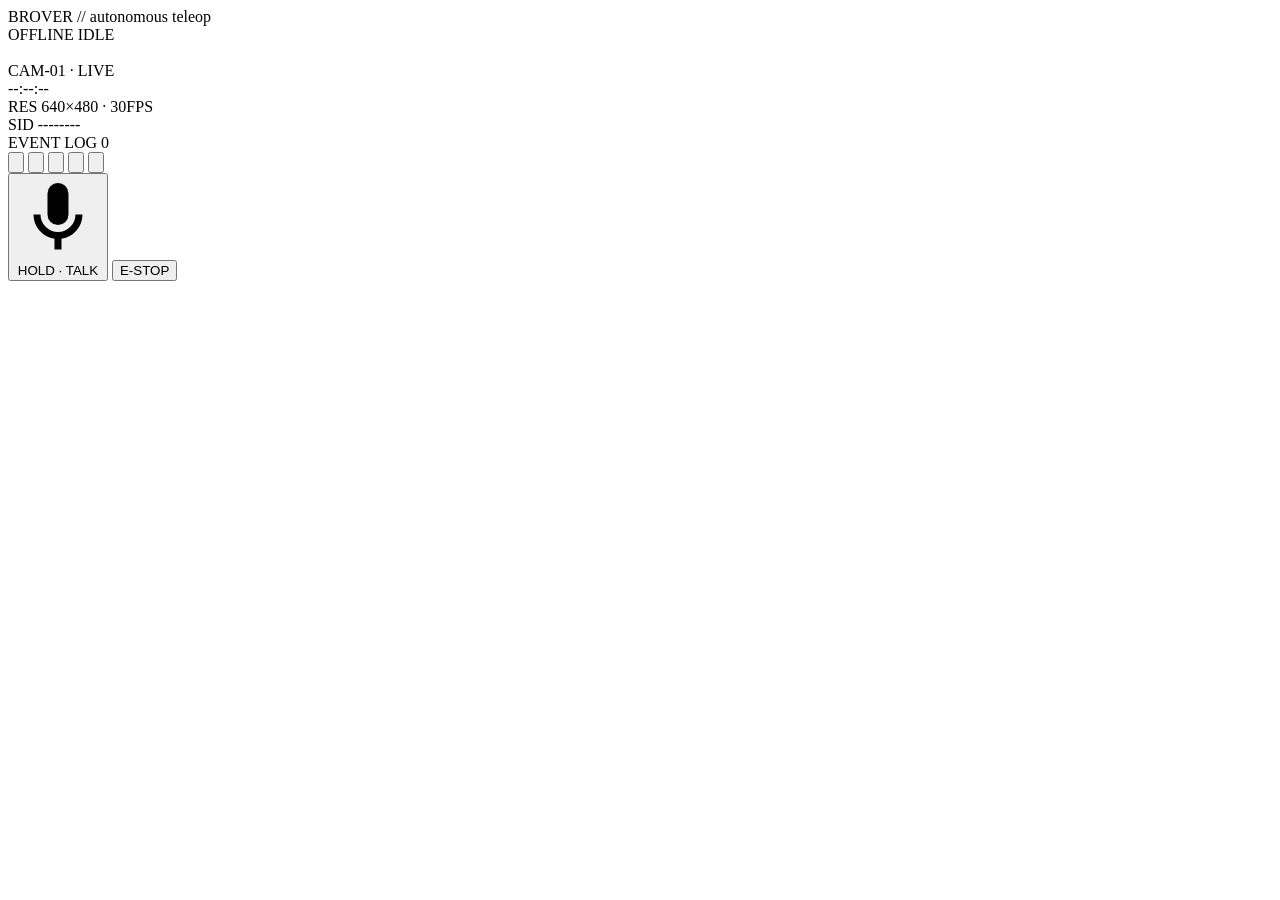
==== frontend/index.html @ aac2d934 "added ui for controls and interaction" ====
<!doctype html>
<html lang="en">
<head>
  <meta charset="utf-8">
  <meta name="viewport" content="width=device-width, initial-scale=1.0, maximum-scale=1.0, user-scalable=no, viewport-fit=cover">
  <meta name="theme-color" content="#0a0a0b">
  <meta name="apple-mobile-web-app-capable" content="yes">
  <meta name="apple-mobile-web-app-status-bar-style" content="black-translucent">
  <title>BROVER // OPS</title>
  <link rel="stylesheet" href="/style.css">
</head>
<body>
  <div class="app">

    <header class="hud">
      <div class="hud__brand">
        <span class="hud__logo">BROVER</span>
        <span class="hud__sep">//</span>
        <span class="hud__sub">autonomous teleop</span>
      </div>
      <div class="hud__status">
        <span class="conn">
          <span class="conn__dot" id="connDot"></span>
          <span class="conn__text" id="connText">OFFLINE</span>
        </span>
        <span class="hud__divider"></span>
        <span class="mode" id="modeBadge" data-mode="idle">IDLE</span>
      </div>
    </header>

    <main class="viewport">
      <section class="feed">
        <img id="video" src="/stream.mjpg" alt="" draggable="false">
        <div class="feed__overlay">
          <div class="overlay tl">
            <span class="rec-dot"></span>
            <span>CAM-01 &middot; LIVE</span>
          </div>
          <div class="overlay tr" id="clock">--:--:--</div>
          <div class="overlay bl">RES 640&times;480 &middot; 30FPS</div>
          <div class="overlay br" id="sessionId">SID --------</div>
          <div class="crosshair" aria-hidden="true">
            <span class="crosshair__h"></span>
            <span class="crosshair__v"></span>
          </div>
        </div>
      </section>

      <aside class="log">
        <div class="log__head">
          <span>EVENT LOG</span>
          <span class="log__count" id="logCount">0</span>
        </div>
        <div class="log__body" id="logBody"></div>
      </aside>
    </main>

    <footer class="controls">
      <div class="dpad" aria-label="Manual drive">
        <button class="pad pad--up"    data-cmd="forward"  aria-label="Forward"><svg viewBox="0 0 24 24"><path d="M12 5l-9 9h6v5h6v-5h6z"/></svg></button>
        <button class="pad pad--left"  data-cmd="left"     aria-label="Left"><svg viewBox="0 0 24 24"><path d="M5 12l9-9v6h5v6h-5v6z"/></svg></button>
        <button class="pad pad--stop"  id="padStop"        aria-label="Stop"><svg viewBox="0 0 24 24"><rect x="7" y="7" width="10" height="10" rx="1"/></svg></button>
        <button class="pad pad--right" data-cmd="right"    aria-label="Right"><svg viewBox="0 0 24 24"><path d="M19 12l-9-9v6H5v6h5v6z"/></svg></button>
        <button class="pad pad--down"  data-cmd="backward" aria-label="Backward"><svg viewBox="0 0 24 24"><path d="M12 19l9-9h-6V5H9v5H3z"/></svg></button>
      </div>

      <button class="mic" id="micBtn" aria-label="Hold to talk">
        <span class="mic__ring"></span>
        <span class="mic__ring mic__ring--2"></span>
        <span class="mic__core">
          <svg viewBox="0 0 24 24"><path d="M12 14a3 3 0 0 0 3-3V5a3 3 0 1 0-6 0v6a3 3 0 0 0 3 3zm5-3a5 5 0 0 1-10 0H5a7 7 0 0 0 6 6.93V21h2v-3.07A7 7 0 0 0 19 11h-2z"/></svg>
        </span>
        <span class="mic__label">HOLD &middot; TALK</span>
      </button>

      <button class="estop" id="estopBtn" aria-label="Emergency stop">
        <span class="estop__ring"></span>
        <span class="estop__text">E&#8209;STOP</span>
      </button>
    </footer>

  </div>
  <script src="/app.js"></script>
</body>
</html>
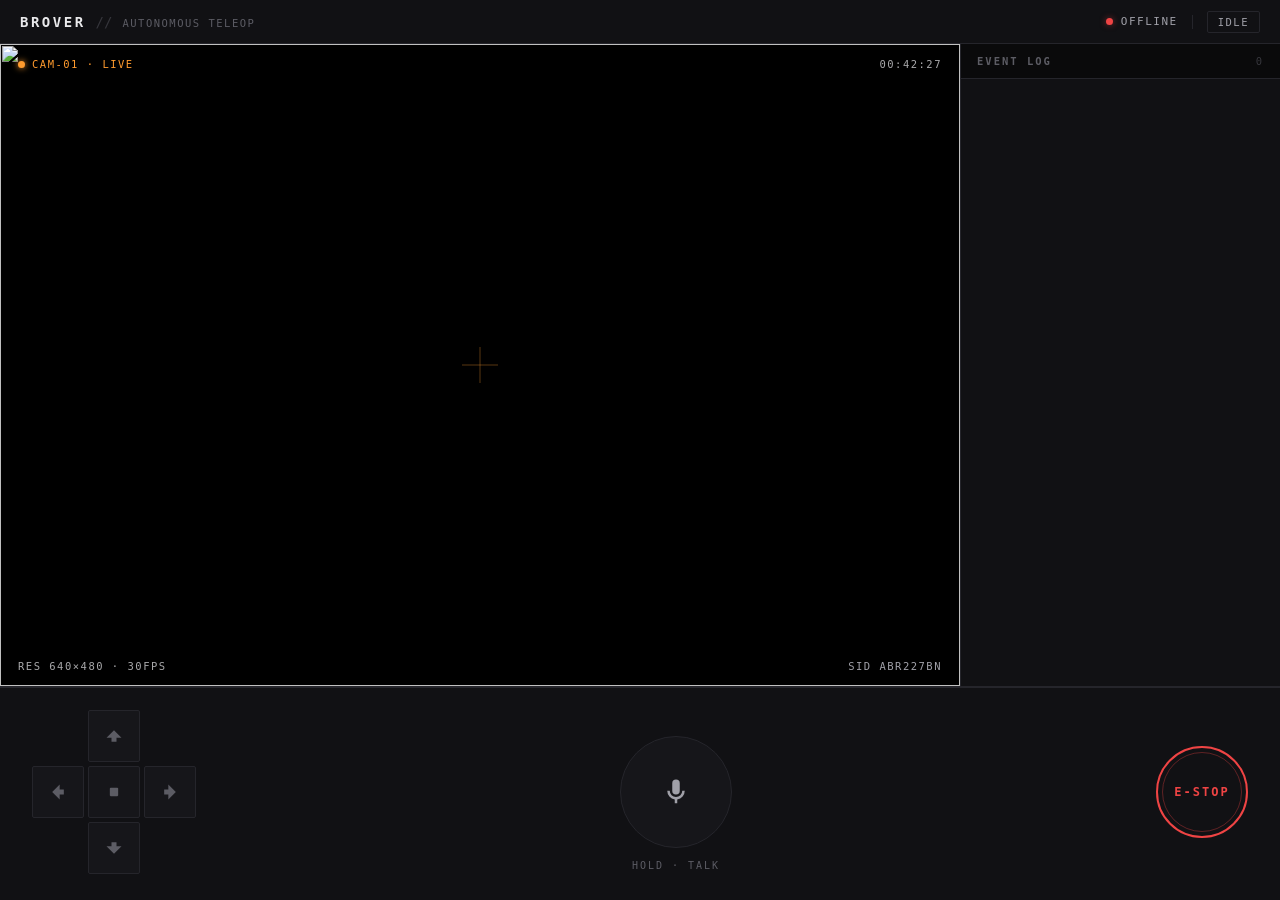
==== commit 621929a3: "updated the html" ====
--- a/frontend/index.html
+++ b/frontend/index.html
@@ -7,7 +7,7 @@
   <meta name="apple-mobile-web-app-capable" content="yes">
   <meta name="apple-mobile-web-app-status-bar-style" content="black-translucent">
   <title>BROVER // OPS</title>
-  <link rel="stylesheet" href="/style.css">
+  <link rel="stylesheet" href="style.css">
 </head>
 <body>
   <div class="app">
@@ -30,7 +30,7 @@
 
     <main class="viewport">
       <section class="feed">
-        <img id="video" src="/stream.mjpg" alt="" draggable="false">
+        <img id="video" src="stream.mjpg" alt="" draggable="false">
         <div class="feed__overlay">
           <div class="overlay tl">
             <span class="rec-dot"></span>
@@ -80,6 +80,6 @@
     </footer>
 
   </div>
-  <script src="/app.js"></script>
+  <script src="app.js"></script>
 </body>
 </html>
--- a/frontend/style.css
+++ b/frontend/style.css
@@ -0,0 +1,443 @@
+:root {
+  --bg-0: #0a0a0b;
+  --bg-1: #111114;
+  --bg-2: #16161a;
+  --bg-3: #1d1d22;
+  --border: #25252b;
+  --border-bright: #34343c;
+  --text-0: #e9e9eb;
+  --text-1: #a0a0a8;
+  --text-2: #5c5c64;
+  --text-3: #36363c;
+
+  --accent: #ff9b2e;
+  --accent-soft: rgba(255, 155, 46, 0.12);
+  --accent-line: rgba(255, 155, 46, 0.28);
+
+  --manual: #f5c542;
+  --manual-soft: rgba(245, 197, 66, 0.1);
+  --manual-line: rgba(245, 197, 66, 0.3);
+
+  --success: #7dd3a0;
+  --success-soft: rgba(125, 211, 160, 0.12);
+
+  --danger: #ef4444;
+  --danger-soft: rgba(239, 68, 68, 0.12);
+  --danger-line: rgba(239, 68, 68, 0.35);
+
+  --mono: "JetBrains Mono", "SF Mono", ui-monospace, "Menlo", "Consolas", monospace;
+  --sans: -apple-system, BlinkMacSystemFont, "Inter", "SF Pro Text", "Segoe UI", system-ui, sans-serif;
+}
+
+* { box-sizing: border-box; margin: 0; padding: 0; }
+
+html, body {
+  height: 100%;
+  overflow: hidden;
+  background: var(--bg-0);
+  color: var(--text-0);
+  font-family: var(--sans);
+  font-size: 14px;
+  -webkit-font-smoothing: antialiased;
+  text-rendering: optimizeLegibility;
+  user-select: none;
+  -webkit-user-select: none;
+  touch-action: manipulation;
+  overscroll-behavior: none;
+}
+
+button { font: inherit; color: inherit; background: none; border: 0; cursor: pointer; }
+button:focus { outline: none; }
+img { display: block; }
+
+.app {
+  display: grid;
+  grid-template-rows: auto 1fr auto;
+  height: 100vh;
+  height: 100dvh;
+  padding-top: env(safe-area-inset-top);
+  padding-bottom: env(safe-area-inset-bottom);
+  padding-left: env(safe-area-inset-left);
+  padding-right: env(safe-area-inset-right);
+}
+
+/* =============================================================
+   HUD (top bar)
+   ============================================================= */
+.hud {
+  display: flex;
+  justify-content: space-between;
+  align-items: center;
+  padding: 10px 20px;
+  border-bottom: 1px solid var(--border);
+  background: var(--bg-1);
+  min-height: 44px;
+}
+.hud__brand {
+  display: flex;
+  align-items: baseline;
+  gap: 10px;
+  font-family: var(--mono);
+}
+.hud__logo {
+  font-weight: 700;
+  font-size: 14px;
+  letter-spacing: 2.5px;
+  color: var(--text-0);
+}
+.hud__sep { color: var(--text-3); font-weight: 400; }
+.hud__sub {
+  font-size: 10.5px;
+  letter-spacing: 1.5px;
+  color: var(--text-2);
+  text-transform: uppercase;
+}
+.hud__status {
+  display: flex;
+  align-items: center;
+  gap: 14px;
+  font-family: var(--mono);
+  font-size: 11px;
+  letter-spacing: 1.5px;
+}
+.conn { display: inline-flex; align-items: center; gap: 8px; }
+.conn__dot {
+  width: 7px; height: 7px;
+  border-radius: 50%;
+  background: var(--danger);
+  box-shadow: 0 0 6px rgba(239, 68, 68, 0.5);
+  transition: background 0.2s, box-shadow 0.2s;
+}
+.conn__dot[data-on] {
+  background: var(--success);
+  box-shadow: 0 0 6px rgba(125, 211, 160, 0.7);
+}
+.conn__text { color: var(--text-1); }
+.hud__divider {
+  width: 1px; height: 14px;
+  background: var(--border);
+}
+.mode {
+  padding: 4px 10px;
+  border: 1px solid var(--border);
+  border-radius: 2px;
+  font-family: var(--mono);
+  font-size: 10.5px;
+  letter-spacing: 1.5px;
+  color: var(--text-1);
+  background: transparent;
+  transition: all 0.2s;
+}
+.mode[data-mode="manual"] {
+  color: var(--manual);
+  border-color: var(--manual-line);
+  background: var(--manual-soft);
+}
+.mode[data-mode="ai"] {
+  color: var(--accent);
+  border-color: var(--accent-line);
+  background: var(--accent-soft);
+  animation: modePulse 1.6s ease-in-out infinite;
+}
+@keyframes modePulse {
+  0%, 100% { box-shadow: inset 0 0 0 1px transparent; }
+  50%      { box-shadow: inset 0 0 16px rgba(255, 155, 46, 0.2); }
+}
+
+/* =============================================================
+   VIEWPORT (video + log)
+   ============================================================= */
+.viewport {
+  display: grid;
+  grid-template-columns: 1fr 320px;
+  min-height: 0;
+}
+
+.feed {
+  position: relative;
+  background: #000;
+  overflow: hidden;
+  border-bottom: 1px solid var(--border);
+}
+.feed img {
+  width: 100%;
+  height: 100%;
+  object-fit: cover;
+  pointer-events: none;
+}
+.feed__overlay {
+  position: absolute;
+  inset: 0;
+  pointer-events: none;
+  font-family: var(--mono);
+  font-size: 10.5px;
+  letter-spacing: 1.5px;
+  color: rgba(233, 233, 235, 0.72);
+  text-shadow: 0 1px 2px rgba(0, 0, 0, 0.85);
+}
+.overlay { position: absolute; padding: 14px 18px; }
+.overlay.tl { top: 0; left: 0; color: var(--accent); display: inline-flex; align-items: center; gap: 7px; }
+.overlay.tr { top: 0; right: 0; }
+.overlay.bl { bottom: 0; left: 0; }
+.overlay.br { bottom: 0; right: 0; color: var(--text-1); }
+
+.rec-dot {
+  width: 7px; height: 7px;
+  border-radius: 50%;
+  background: var(--accent);
+  box-shadow: 0 0 6px var(--accent);
+  animation: rec 1.4s ease-in-out infinite;
+}
+@keyframes rec {
+  0%, 100% { opacity: 1; }
+  50%      { opacity: 0.35; }
+}
+
+.crosshair {
+  position: absolute;
+  left: 50%; top: 50%;
+  transform: translate(-50%, -50%);
+  width: 36px; height: 36px;
+}
+.crosshair__h, .crosshair__v {
+  position: absolute;
+  background: rgba(255, 155, 46, 0.35);
+}
+.crosshair__h { left: 0; right: 0; top: 50%; height: 1px; transform: translateY(-0.5px); }
+.crosshair__v { top: 0; bottom: 0; left: 50%; width: 1px; transform: translateX(-0.5px); }
+
+/* =============================================================
+   EVENT LOG
+   ============================================================= */
+.log {
+  display: flex;
+  flex-direction: column;
+  background: var(--bg-1);
+  border-left: 1px solid var(--border);
+  border-bottom: 1px solid var(--border);
+  min-height: 0;
+}
+.log__head {
+  display: flex;
+  justify-content: space-between;
+  align-items: center;
+  padding: 11px 16px;
+  font-family: var(--mono);
+  font-size: 10.5px;
+  font-weight: 600;
+  letter-spacing: 2px;
+  color: var(--text-2);
+  background: var(--bg-0);
+  border-bottom: 1px solid var(--border);
+}
+.log__count {
+  font-weight: 400;
+  color: var(--text-3);
+}
+.log__body {
+  flex: 1;
+  overflow-y: auto;
+  padding: 4px 0;
+  font-family: var(--mono);
+  font-size: 11.5px;
+  line-height: 1.55;
+  scrollbar-width: thin;
+  scrollbar-color: var(--border-bright) transparent;
+}
+.log__body::-webkit-scrollbar { width: 6px; }
+.log__body::-webkit-scrollbar-thumb { background: var(--border-bright); border-radius: 3px; }
+
+.entry {
+  display: grid;
+  grid-template-columns: auto auto 1fr;
+  gap: 10px;
+  padding: 3px 16px;
+  color: var(--text-1);
+  align-items: start;
+}
+.entry__time { color: var(--text-3); }
+.entry__tag { font-weight: 600; letter-spacing: 1px; }
+.entry__text { overflow-wrap: anywhere; color: var(--text-0); }
+
+.entry--usr .entry__tag { color: var(--success); }
+.entry--tol .entry__tag { color: var(--accent); }
+.entry--res .entry__tag { color: var(--text-1); }
+.entry--res .entry__text { color: var(--text-1); }
+.entry--sys .entry__tag { color: var(--text-0); }
+.entry--err .entry__tag { color: var(--danger); }
+.entry--err .entry__text { color: var(--danger); }
+
+.entry .args {
+  color: var(--text-2);
+  font-size: 11px;
+  margin-left: 4px;
+}
+
+/* =============================================================
+   CONTROLS (bottom bar)
+   ============================================================= */
+.controls {
+  display: grid;
+  grid-template-columns: auto 1fr auto;
+  align-items: center;
+  padding: 22px 32px 26px;
+  gap: 28px;
+  background: var(--bg-1);
+  border-top: 1px solid var(--border);
+}
+
+/* --- D-pad --- */
+.dpad {
+  display: grid;
+  grid-template-columns: repeat(3, 52px);
+  grid-template-rows: repeat(3, 52px);
+  gap: 4px;
+}
+.pad {
+  background: var(--bg-2);
+  border: 1px solid var(--border);
+  border-radius: 2px;
+  color: var(--text-2);
+  display: flex;
+  align-items: center;
+  justify-content: center;
+  transition: color 0.1s, background 0.08s, border-color 0.1s;
+  -webkit-tap-highlight-color: transparent;
+}
+.pad svg { width: 20px; height: 20px; fill: currentColor; }
+.pad:hover { color: var(--text-0); border-color: var(--border-bright); }
+.pad:active, .pad.active {
+  background: var(--manual-soft);
+  border-color: var(--manual-line);
+  color: var(--manual);
+}
+.pad--up    { grid-column: 2; grid-row: 1; }
+.pad--left  { grid-column: 1; grid-row: 2; }
+.pad--stop  { grid-column: 2; grid-row: 2; }
+.pad--right { grid-column: 3; grid-row: 2; }
+.pad--down  { grid-column: 2; grid-row: 3; }
+.pad--stop:active { background: var(--danger-soft); border-color: var(--danger-line); color: var(--danger); }
+
+/* --- Mic --- */
+.mic {
+  position: relative;
+  width: 112px; height: 112px;
+  border-radius: 50%;
+  background: var(--bg-2);
+  border: 1px solid var(--border);
+  color: var(--text-1);
+  justify-self: center;
+  display: flex;
+  align-items: center;
+  justify-content: center;
+  transition: color 0.15s, background 0.15s, border-color 0.15s;
+  -webkit-tap-highlight-color: transparent;
+}
+.mic__core { display: flex; align-items: center; justify-content: center; }
+.mic__core svg { width: 30px; height: 30px; fill: currentColor; }
+.mic__label {
+  position: absolute;
+  bottom: -24px;
+  left: 50%;
+  transform: translateX(-50%);
+  font-family: var(--mono);
+  font-size: 10px;
+  letter-spacing: 2px;
+  color: var(--text-2);
+  white-space: nowrap;
+}
+.mic__ring {
+  position: absolute;
+  inset: 0;
+  border-radius: 50%;
+  border: 1px solid transparent;
+  pointer-events: none;
+}
+.mic:hover { color: var(--text-0); border-color: var(--border-bright); }
+.mic.recording {
+  background: var(--accent-soft);
+  border-color: var(--accent-line);
+  color: var(--accent);
+}
+.mic.recording .mic__ring {
+  border-color: var(--accent);
+  animation: micPulse 1.3s ease-out infinite;
+}
+.mic.recording .mic__ring--2 { animation-delay: 0.5s; }
+.mic.recording .mic__label { color: var(--accent); }
+@keyframes micPulse {
+  0%   { transform: scale(1);    opacity: 0.7; }
+  100% { transform: scale(1.35); opacity: 0; }
+}
+.mic:disabled { opacity: 0.35; cursor: not-allowed; }
+.mic:disabled .mic__label::after {
+  content: " // AI";
+  color: var(--accent);
+}
+
+/* --- E-stop --- */
+.estop {
+  position: relative;
+  width: 92px; height: 92px;
+  border-radius: 50%;
+  background: transparent;
+  border: 2px solid var(--danger);
+  color: var(--danger);
+  font-family: var(--mono);
+  font-size: 12px;
+  font-weight: 700;
+  letter-spacing: 2px;
+  transition: transform 0.1s, background 0.1s, color 0.1s;
+  -webkit-tap-highlight-color: transparent;
+  display: flex;
+  align-items: center;
+  justify-content: center;
+}
+.estop__ring {
+  position: absolute;
+  inset: 4px;
+  border-radius: 50%;
+  border: 1px solid var(--danger-line);
+  pointer-events: none;
+}
+.estop:active {
+  background: var(--danger);
+  color: #0a0a0b;
+  transform: scale(0.97);
+}
+
+/* =============================================================
+   Responsive
+   ============================================================= */
+@media (max-width: 900px) {
+  .viewport {
+    grid-template-columns: 1fr;
+    grid-template-rows: 1fr auto;
+  }
+  .log {
+    border-left: 0;
+    border-top: 1px solid var(--border);
+    max-height: 160px;
+  }
+  .hud__sub { display: none; }
+  .controls {
+    padding: 14px 14px 18px;
+    gap: 14px;
+  }
+  .dpad {
+    grid-template-columns: repeat(3, 42px);
+    grid-template-rows: repeat(3, 42px);
+  }
+  .pad svg { width: 17px; height: 17px; }
+  .mic { width: 86px; height: 86px; }
+  .mic__core svg { width: 24px; height: 24px; }
+  .estop { width: 70px; height: 70px; font-size: 10.5px; }
+  .overlay { padding: 10px 12px; font-size: 10px; }
+}
+
+@media (max-height: 520px) and (orientation: landscape) {
+  .hud { padding: 6px 16px; min-height: 36px; }
+  .controls { padding: 10px 14px; }
+  .log { max-height: 100%; }
+  .viewport { grid-template-rows: 1fr; grid-template-columns: 1fr 240px; }
+}
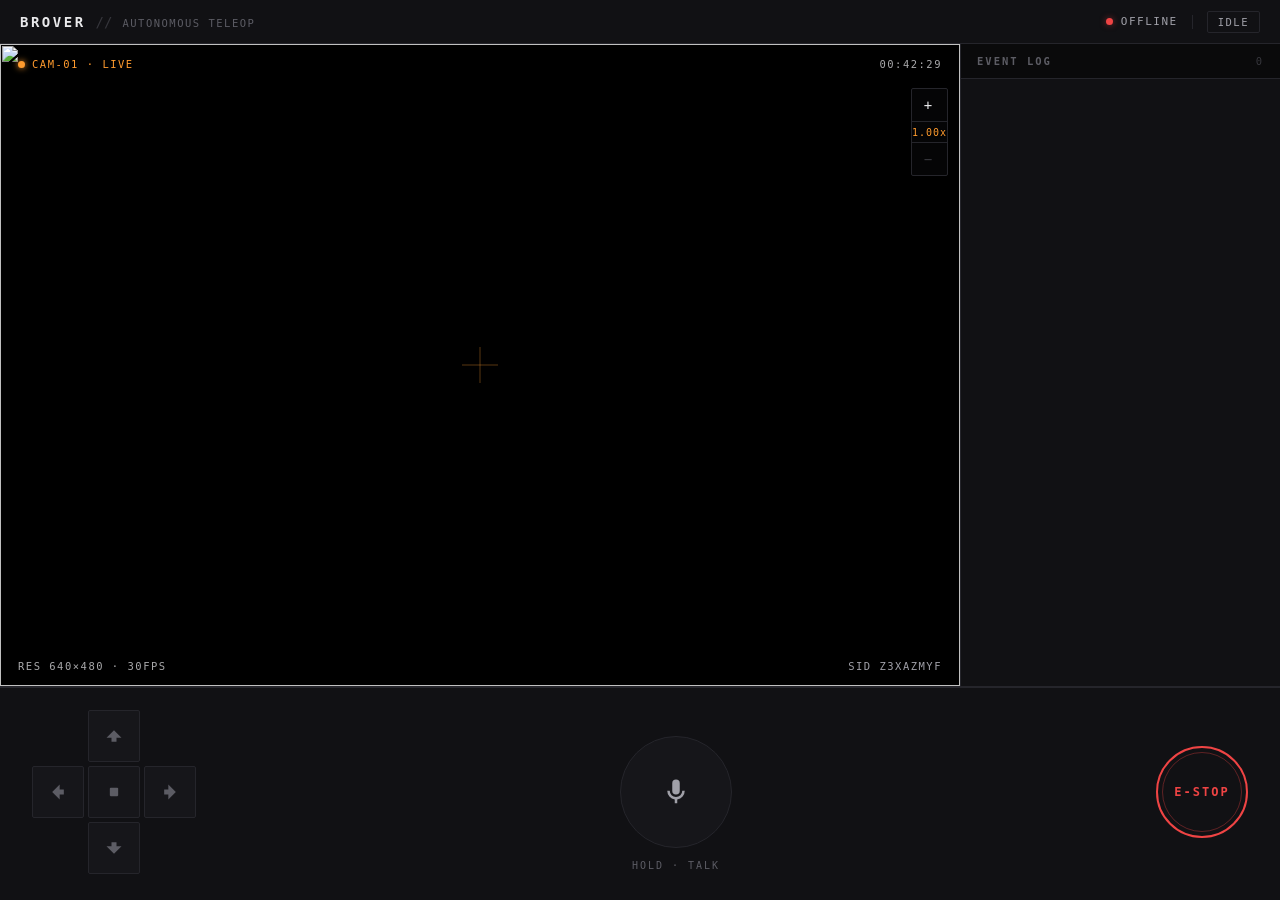
==== commit 29ae3b99: "updated camera fit and added zoom" ====
--- a/frontend/index.html
+++ b/frontend/index.html
@@ -39,6 +39,11 @@
           <div class="overlay tr" id="clock">--:--:--</div>
           <div class="overlay bl">RES 640&times;480 &middot; 30FPS</div>
           <div class="overlay br" id="sessionId">SID --------</div>
+          <div class="zoom" aria-label="Zoom">
+            <button class="zoom__btn" id="zoomIn"  aria-label="Zoom in">+</button>
+            <div class="zoom__val" id="zoomVal">1.00x</div>
+            <button class="zoom__btn" id="zoomOut" aria-label="Zoom out">&minus;</button>
+          </div>
           <div class="crosshair" aria-hidden="true">
             <span class="crosshair__h"></span>
             <span class="crosshair__v"></span>
--- a/frontend/style.css
+++ b/frontend/style.css
@@ -162,8 +162,10 @@
 .feed img {
   width: 100%;
   height: 100%;
-  object-fit: cover;
+  object-fit: contain;
   pointer-events: none;
+  transition: transform 0.18s ease-out;
+  transform-origin: center center;
 }
 .feed__overlay {
   position: absolute;
@@ -191,6 +193,51 @@
 @keyframes rec {
   0%, 100% { opacity: 1; }
   50%      { opacity: 0.35; }
+}
+
+.zoom {
+  position: absolute;
+  top: 44px;
+  right: 12px;
+  display: flex;
+  flex-direction: column;
+  align-items: stretch;
+  pointer-events: auto;
+  background: rgba(10, 10, 11, 0.55);
+  border: 1px solid var(--border);
+  border-radius: 2px;
+  backdrop-filter: blur(6px);
+  -webkit-backdrop-filter: blur(6px);
+}
+.zoom__btn {
+  width: 32px;
+  height: 32px;
+  background: transparent;
+  color: var(--text-0);
+  font-family: var(--mono);
+  font-size: 14px;
+  line-height: 1;
+  display: flex;
+  align-items: center;
+  justify-content: center;
+  cursor: pointer;
+  -webkit-tap-highlight-color: transparent;
+  transition: color 0.1s, background 0.1s;
+}
+.zoom__btn:hover { color: var(--accent); background: var(--accent-soft); }
+.zoom__btn:active { background: var(--accent-line); }
+.zoom__btn:disabled { color: var(--text-3); cursor: not-allowed; background: transparent; }
+.zoom__val {
+  height: 22px;
+  display: flex;
+  align-items: center;
+  justify-content: center;
+  font-family: var(--mono);
+  font-size: 10px;
+  letter-spacing: 1px;
+  color: var(--accent);
+  border-top: 1px solid var(--border);
+  border-bottom: 1px solid var(--border);
 }
 
 .crosshair {
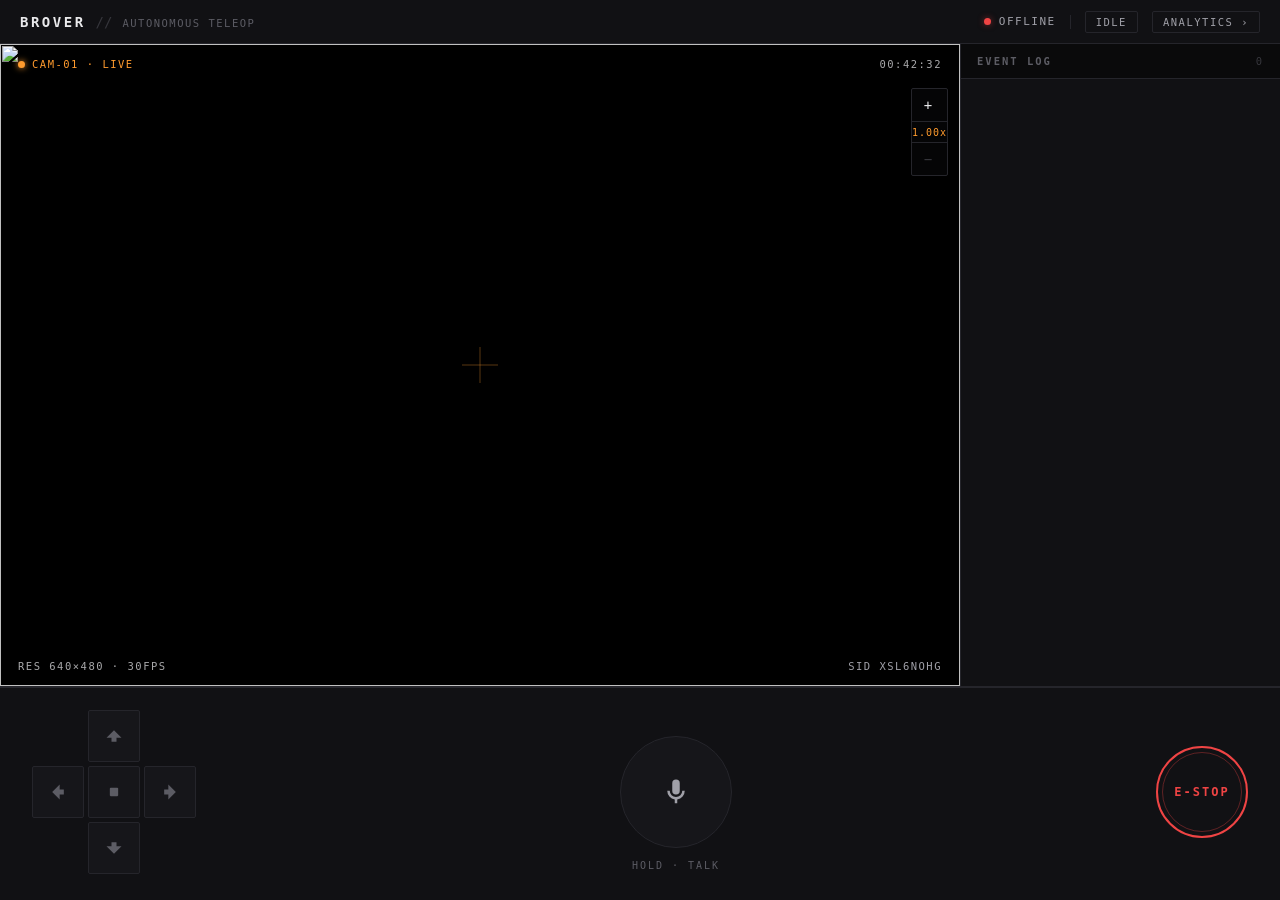
==== commit e2604dea: "Link to analytics page from main HUD status bar Made-with: Cursor" ====
--- a/frontend/index.html
+++ b/frontend/index.html
@@ -25,6 +25,7 @@
         </span>
         <span class="hud__divider"></span>
         <span class="mode" id="modeBadge" data-mode="idle">IDLE</span>
+        <a class="hud__link" href="/analytics" aria-label="System analytics">ANALYTICS &rsaquo;</a>
       </div>
     </header>
 
--- a/frontend/style.css
+++ b/frontend/style.css
@@ -488,3 +488,262 @@
   .log { max-height: 100%; }
   .viewport { grid-template-rows: 1fr; grid-template-columns: 1fr 240px; }
 }
+
+/* =============================================================
+   HUD LINK (shared by main page + analytics)
+   ============================================================= */
+.hud__link {
+  color: var(--text-1);
+  text-decoration: none;
+  font-family: var(--mono);
+  font-size: 10.5px;
+  letter-spacing: 1.5px;
+  padding: 4px 10px;
+  border: 1px solid var(--border);
+  border-radius: 2px;
+  transition: color 0.1s, border-color 0.1s, background 0.1s;
+}
+.hud__link:hover {
+  color: var(--accent);
+  border-color: var(--accent-line);
+  background: var(--accent-soft);
+}
+
+/* =============================================================
+   ANALYTICS PAGE
+   ============================================================= */
+.analytics {
+  display: grid;
+  grid-template-rows: auto 1fr;
+  height: 100vh;
+  height: 100dvh;
+  padding-top: env(safe-area-inset-top);
+  padding-bottom: env(safe-area-inset-bottom);
+}
+
+.analytics__main {
+  padding: 20px 24px 32px;
+  display: flex;
+  flex-direction: column;
+  gap: 22px;
+  overflow-y: auto;
+}
+
+.banner {
+  display: flex;
+  flex-direction: column;
+  gap: 4px;
+  padding: 14px 18px;
+  border: 1px solid var(--border);
+  background: var(--bg-1);
+  border-radius: 2px;
+  font-family: var(--mono);
+}
+.banner__title {
+  font-size: 11px;
+  letter-spacing: 2px;
+  font-weight: 600;
+  color: var(--text-2);
+}
+.banner__text {
+  font-size: 13px;
+  color: var(--text-0);
+}
+.banner[data-sev="ok"] {
+  border-color: rgba(125, 211, 160, 0.35);
+  background: var(--success-soft);
+}
+.banner[data-sev="ok"] .banner__title { color: var(--success); }
+.banner[data-sev="warning"] {
+  border-color: var(--manual-line);
+  background: var(--manual-soft);
+}
+.banner[data-sev="warning"] .banner__title { color: var(--manual); }
+.banner[data-sev="critical"] {
+  border-color: var(--danger-line);
+  background: var(--danger-soft);
+  animation: modePulse 1.6s ease-in-out infinite;
+}
+.banner[data-sev="critical"] .banner__title { color: var(--danger); }
+.banner[data-sev="critical"] .banner__text  { color: var(--danger); }
+
+.section__title {
+  font-family: var(--mono);
+  font-size: 10.5px;
+  letter-spacing: 2.5px;
+  font-weight: 600;
+  color: var(--text-2);
+  margin-bottom: 10px;
+  padding-bottom: 6px;
+  border-bottom: 1px solid var(--border);
+}
+
+.grid {
+  display: grid;
+  grid-template-columns: repeat(auto-fill, minmax(220px, 1fr));
+  gap: 12px;
+}
+
+.card {
+  background: var(--bg-1);
+  border: 1px solid var(--border);
+  border-radius: 2px;
+  padding: 14px 16px;
+  display: flex;
+  flex-direction: column;
+  gap: 8px;
+  min-height: 108px;
+  color: var(--text-0);
+}
+.card__label {
+  font-family: var(--mono);
+  font-size: 10px;
+  letter-spacing: 2px;
+  color: var(--text-2);
+  font-weight: 600;
+}
+.card__value {
+  font-family: var(--mono);
+  font-size: 26px;
+  font-weight: 600;
+  color: var(--text-0);
+  line-height: 1;
+  display: flex;
+  align-items: baseline;
+  gap: 4px;
+}
+.card__value--split {
+  font-size: 18px;
+  gap: 8px;
+}
+.card__value__sep {
+  color: var(--text-3);
+  font-weight: 400;
+}
+.card__unit {
+  font-size: 11px;
+  color: var(--text-2);
+  letter-spacing: 1px;
+  margin-left: 2px;
+}
+.card__sub {
+  font-family: var(--mono);
+  font-size: 10.5px;
+  color: var(--text-1);
+  letter-spacing: 0.5px;
+}
+
+.gauge {
+  position: relative;
+  height: 6px;
+  background: var(--bg-3);
+  border-radius: 1px;
+  overflow: hidden;
+}
+.gauge__fill {
+  position: absolute;
+  left: 0; top: 0; bottom: 0;
+  width: 0%;
+  background: var(--accent);
+  transition: width 0.3s ease-out, background 0.2s;
+}
+.gauge__fill[data-severity="warn"] { background: var(--manual); }
+.gauge__fill[data-severity="crit"] { background: var(--danger); }
+
+.spark {
+  width: 100%;
+  height: 24px;
+  color: var(--accent);
+}
+#sparkTemp { color: var(--danger); }
+#sparkMem  { color: var(--manual); }
+#sparkRx   { color: var(--success); }
+#sparkTx   { color: var(--accent); }
+#sparkDiskW { color: var(--text-1); }
+
+.bars {
+  display: flex;
+  align-items: flex-end;
+  gap: 3px;
+  height: 36px;
+}
+.cpu-bar {
+  flex: 1;
+  height: 100%;
+  background: var(--bg-3);
+  border-radius: 1px;
+  position: relative;
+  display: flex;
+  align-items: flex-end;
+  overflow: hidden;
+}
+.cpu-bar__fill {
+  width: 100%;
+  height: 0%;
+  background: var(--accent);
+  transition: height 0.3s ease-out, background 0.2s;
+}
+.cpu-bar__fill[data-severity="warn"] { background: var(--manual); }
+.cpu-bar__fill[data-severity="crit"] { background: var(--danger); }
+
+.stackbar {
+  display: flex;
+  height: 14px;
+  background: var(--bg-3);
+  border-radius: 1px;
+  overflow: hidden;
+}
+.stackbar__seg {
+  height: 100%;
+  width: 0%;
+  transition: width 0.3s ease-out;
+}
+.stackbar__seg[data-mode="idle"]   { background: var(--text-3); }
+.stackbar__seg[data-mode="manual"] { background: var(--manual); }
+.stackbar__seg[data-mode="ai"]     { background: var(--accent); }
+
+.legend {
+  margin-right: 10px;
+  font-family: var(--mono);
+  font-size: 10px;
+  letter-spacing: 1px;
+}
+.legend--idle   { color: var(--text-2); }
+.legend--manual { color: var(--manual); }
+.legend--ai     { color: var(--accent); }
+
+.kv {
+  display: flex;
+  flex-direction: column;
+  gap: 2px;
+  font-family: var(--mono);
+  font-size: 11px;
+}
+.kv__row {
+  display: flex;
+  justify-content: space-between;
+  color: var(--text-1);
+}
+.kv__k { color: var(--text-1); }
+.kv__v { color: var(--accent); }
+.kv__empty { color: var(--text-3); font-style: italic; }
+
+.analytics__foot {
+  display: flex;
+  justify-content: space-between;
+  align-items: center;
+  padding-top: 10px;
+  border-top: 1px solid var(--border);
+  font-family: var(--mono);
+  font-size: 10px;
+  letter-spacing: 1.5px;
+  color: var(--text-2);
+}
+.foot__state { color: var(--text-1); }
+
+@media (max-width: 600px) {
+  .analytics__main { padding: 14px 14px 24px; gap: 16px; }
+  .grid { grid-template-columns: repeat(auto-fill, minmax(160px, 1fr)); gap: 8px; }
+  .card { padding: 10px 12px; min-height: 96px; }
+  .card__value { font-size: 20px; }
+}
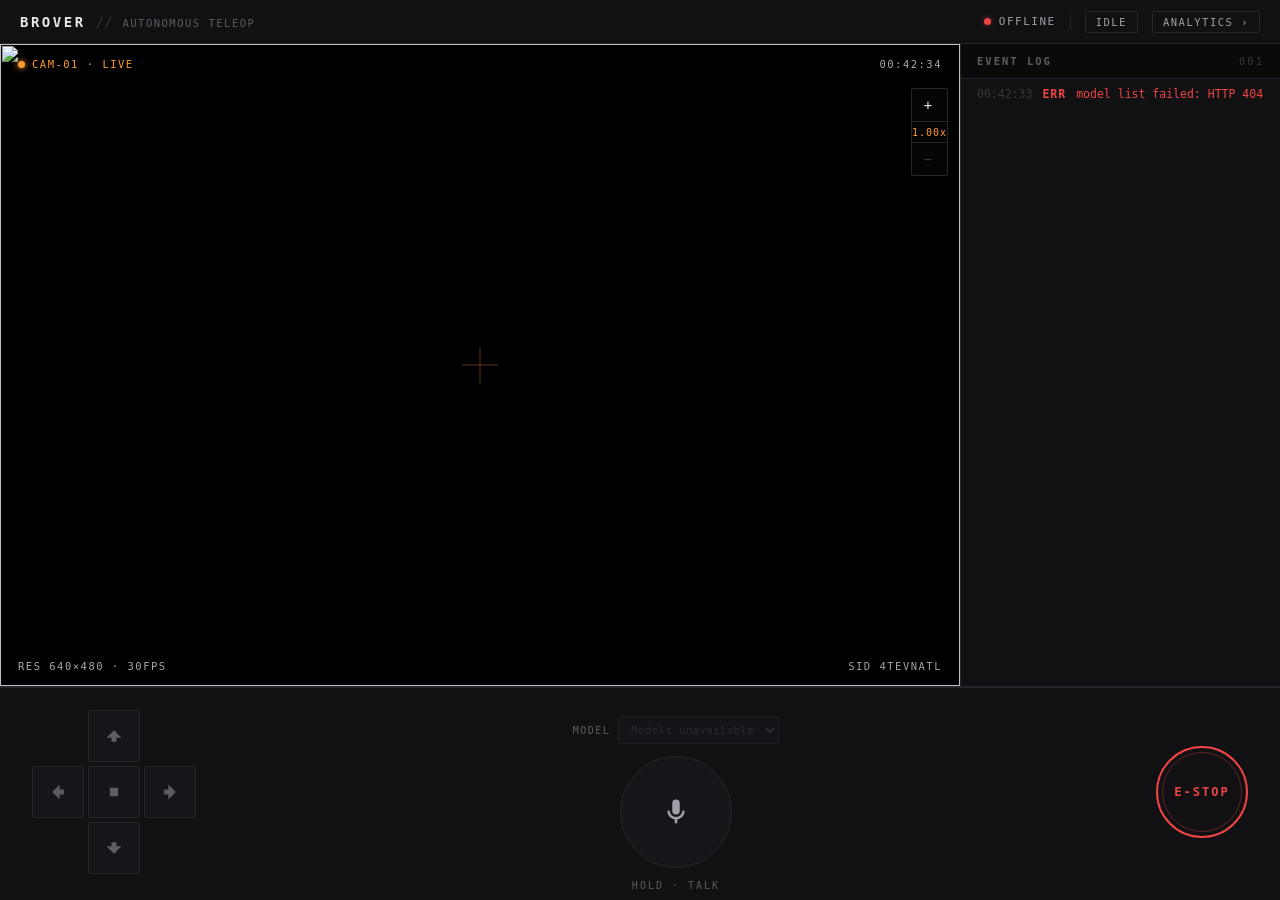
==== commit 92199dc9: "Add model picker to rover UI Expose the backend model catalog in the phone UI so the default is pres" ====
--- a/frontend/index.html
+++ b/frontend/index.html
@@ -70,14 +70,23 @@
         <button class="pad pad--down"  data-cmd="backward" aria-label="Backward"><svg viewBox="0 0 24 24"><path d="M12 19l9-9h-6V5H9v5H3z"/></svg></button>
       </div>
 
-      <button class="mic" id="micBtn" aria-label="Hold to talk">
-        <span class="mic__ring"></span>
-        <span class="mic__ring mic__ring--2"></span>
-        <span class="mic__core">
-          <svg viewBox="0 0 24 24"><path d="M12 14a3 3 0 0 0 3-3V5a3 3 0 1 0-6 0v6a3 3 0 0 0 3 3zm5-3a5 5 0 0 1-10 0H5a7 7 0 0 0 6 6.93V21h2v-3.07A7 7 0 0 0 19 11h-2z"/></svg>
-        </span>
-        <span class="mic__label">HOLD &middot; TALK</span>
-      </button>
+      <div class="ai-panel">
+        <label class="model-picker" for="modelPicker">
+          <span class="model-picker__label">MODEL</span>
+          <select class="model-picker__select" id="modelPicker" disabled>
+            <option>Loading models...</option>
+          </select>
+        </label>
+
+        <button class="mic" id="micBtn" aria-label="Hold to talk">
+          <span class="mic__ring"></span>
+          <span class="mic__ring mic__ring--2"></span>
+          <span class="mic__core">
+            <svg viewBox="0 0 24 24"><path d="M12 14a3 3 0 0 0 3-3V5a3 3 0 1 0-6 0v6a3 3 0 0 0 3 3zm5-3a5 5 0 0 1-10 0H5a7 7 0 0 0 6 6.93V21h2v-3.07A7 7 0 0 0 19 11h-2z"/></svg>
+          </span>
+          <span class="mic__label">HOLD &middot; TALK</span>
+        </button>
+      </div>
 
       <button class="estop" id="estopBtn" aria-label="Emergency stop">
         <span class="estop__ring"></span>
--- a/frontend/style.css
+++ b/frontend/style.css
@@ -305,6 +305,11 @@
 .entry__time { color: var(--text-3); }
 .entry__tag { font-weight: 600; letter-spacing: 1px; }
 .entry__text { overflow-wrap: anywhere; color: var(--text-0); }
+.entry__detail {
+  grid-column: 3;
+  color: var(--text-2);
+  font-size: 10.5px;
+}
 
 .entry--usr .entry__tag { color: var(--success); }
 .entry--tol .entry__tag { color: var(--accent); }
@@ -366,6 +371,37 @@
 .pad--stop:active { background: var(--danger-soft); border-color: var(--danger-line); color: var(--danger); }
 
 /* --- Mic --- */
+.ai-panel {
+  justify-self: center;
+  display: flex;
+  flex-direction: column;
+  align-items: center;
+  gap: 12px;
+}
+.model-picker {
+  display: flex;
+  align-items: center;
+  gap: 8px;
+  font-family: var(--mono);
+  font-size: 10px;
+  letter-spacing: 1.5px;
+  color: var(--text-2);
+}
+.model-picker__select {
+  max-width: 180px;
+  padding: 6px 8px;
+  border: 1px solid var(--border);
+  border-radius: 2px;
+  background: var(--bg-2);
+  color: var(--text-0);
+  font-family: var(--mono);
+  font-size: 10.5px;
+  letter-spacing: 0.5px;
+}
+.model-picker__select:disabled {
+  color: var(--text-3);
+  cursor: not-allowed;
+}
 .mic {
   position: relative;
   width: 112px; height: 112px;
@@ -476,6 +512,12 @@
     grid-template-rows: repeat(3, 42px);
   }
   .pad svg { width: 17px; height: 17px; }
+  .ai-panel { gap: 8px; }
+  .model-picker {
+    flex-direction: column;
+    gap: 4px;
+  }
+  .model-picker__select { max-width: 150px; padding: 5px 6px; }
   .mic { width: 86px; height: 86px; }
   .mic__core svg { width: 24px; height: 24px; }
   .estop { width: 70px; height: 70px; font-size: 10.5px; }
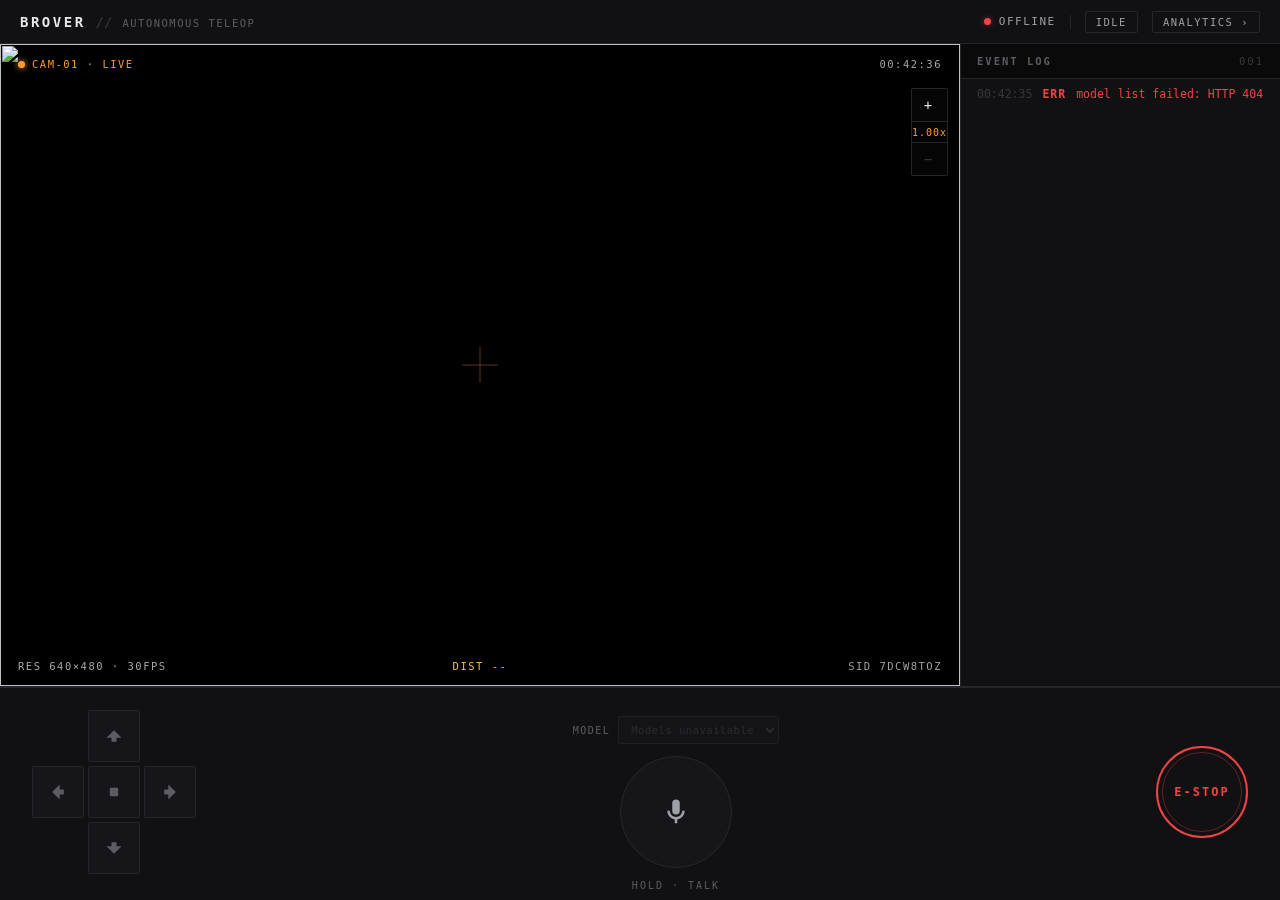
==== commit f06de4c9: "Show live distance in the rover UI. Co-authored-by: Cursor <cursoragent@cursor.com>" ====
--- a/frontend/index.html
+++ b/frontend/index.html
@@ -38,6 +38,7 @@
             <span>CAM-01 &middot; LIVE</span>
           </div>
           <div class="overlay tr" id="clock">--:--:--</div>
+          <div class="overlay distance" id="distanceReadout" data-status="unknown">DIST --</div>
           <div class="overlay bl">RES 640&times;480 &middot; 30FPS</div>
           <div class="overlay br" id="sessionId">SID --------</div>
           <div class="zoom" aria-label="Zoom">
--- a/frontend/style.css
+++ b/frontend/style.css
@@ -182,6 +182,15 @@
 .overlay.tr { top: 0; right: 0; }
 .overlay.bl { bottom: 0; left: 0; }
 .overlay.br { bottom: 0; right: 0; color: var(--text-1); }
+.overlay.distance {
+  left: 50%;
+  bottom: 0;
+  transform: translateX(-50%);
+  color: var(--text-1);
+}
+.overlay.distance[data-status="safe"] { color: var(--success); }
+.overlay.distance[data-status="warn"] { color: var(--danger); }
+.overlay.distance[data-status="stale"] { color: var(--manual); }
 
 .rec-dot {
   width: 7px; height: 7px;
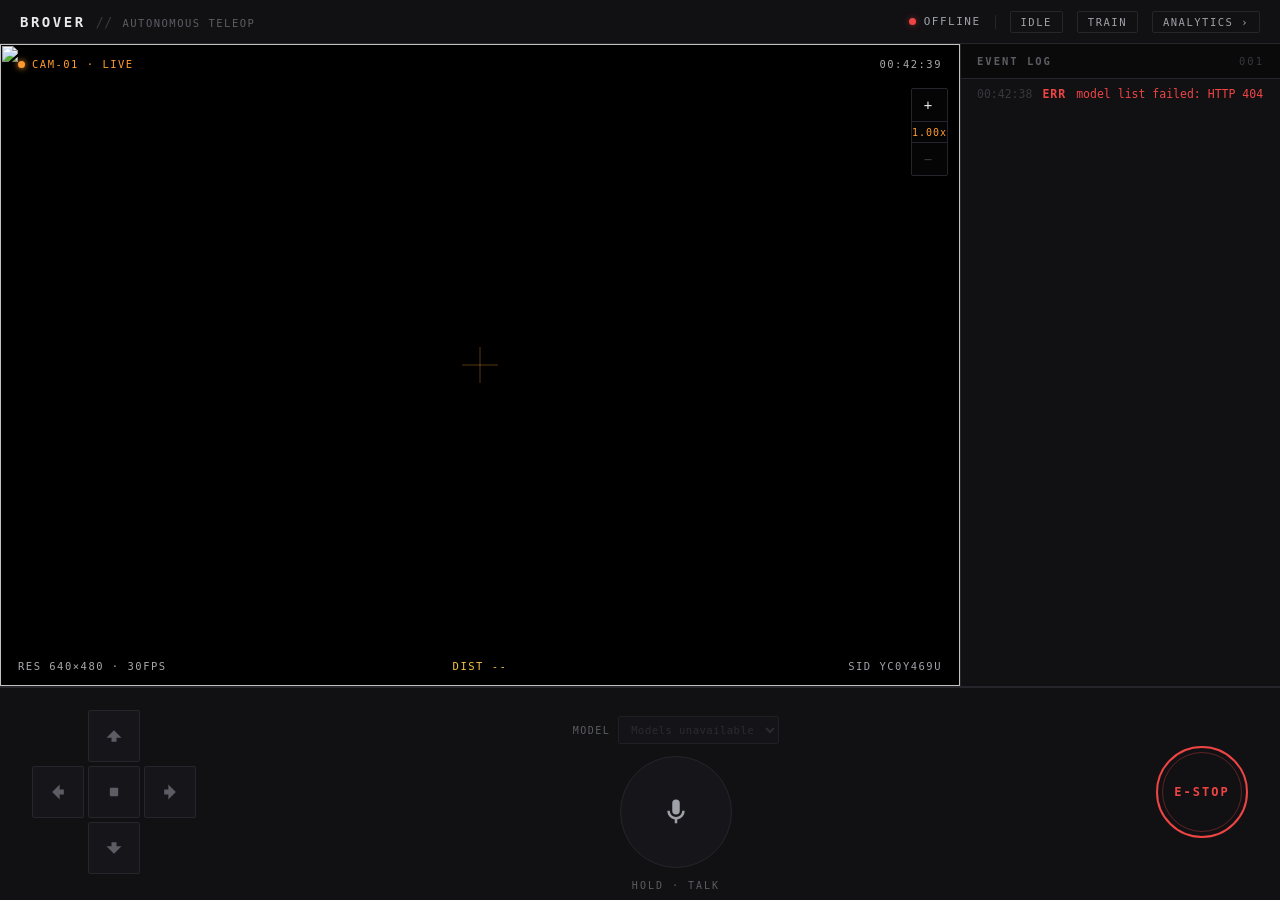
==== commit 9b8773bb: "feat(frontend): add manual training panel with capture, tag, and routes Slide-in panel toggled by a " ====
--- a/frontend/index.html
+++ b/frontend/index.html
@@ -25,6 +25,7 @@
         </span>
         <span class="hud__divider"></span>
         <span class="mode" id="modeBadge" data-mode="idle">IDLE</span>
+        <button class="hud__link hud__link--btn" id="trainToggle" aria-label="Toggle training panel" aria-pressed="false">TRAIN</button>
         <a class="hud__link" href="/analytics" aria-label="System analytics">ANALYTICS &rsaquo;</a>
       </div>
     </header>
@@ -95,6 +96,68 @@
       </button>
     </footer>
 
+    <aside class="train" id="trainPanel" hidden aria-label="Manual training">
+      <div class="train__head">
+        <span class="train__title">MANUAL TRAINING</span>
+        <button class="train__close" id="trainClose" aria-label="Close training panel">&times;</button>
+      </div>
+
+      <div class="train__body">
+
+        <section class="train__section">
+          <div class="train__section-head">
+            <span>CAPTURE PLACE</span>
+            <span class="train__hint" id="capturePending">0 pending</span>
+          </div>
+          <button class="train__capture" id="captureBtn">
+            <span class="train__capture-dot"></span>
+            CAPTURE FRAME
+            <span class="train__capture-key">C</span>
+          </button>
+          <div class="train__captures" id="captureList"></div>
+          <datalist id="placeNames"></datalist>
+        </section>
+
+        <section class="train__section">
+          <div class="train__section-head">
+            <span>RECORD ROUTE</span>
+            <span class="train__status" id="routeStatus" data-state="idle">IDLE</span>
+          </div>
+          <div class="train__route">
+            <label class="train__field">
+              <span>FROM</span>
+              <input type="text" id="routeFromInput" list="placeNames" placeholder="e.g. kitchen" autocomplete="off">
+            </label>
+            <button class="train__btn train__btn--primary" id="routeStartBtn">START</button>
+          </div>
+          <div class="train__route">
+            <label class="train__field">
+              <span>TO</span>
+              <input type="text" id="routeToInput" list="placeNames" placeholder="e.g. bedroom" autocomplete="off" disabled>
+            </label>
+            <button class="train__btn train__btn--primary" id="routeStopBtn" disabled>STOP &amp; SAVE</button>
+          </div>
+          <button class="train__btn train__btn--ghost" id="routeCancelBtn" disabled>CANCEL RECORDING</button>
+        </section>
+
+        <section class="train__section">
+          <div class="train__section-head">
+            <span>MEMORY</span>
+            <button class="train__hint train__hint--btn" id="memoryRefresh" aria-label="Refresh memory lists">REFRESH</button>
+          </div>
+          <details class="train__details" open>
+            <summary>Places <span class="train__count" id="placesCount">0</span></summary>
+            <ul class="train__list" id="placesList"></ul>
+          </details>
+          <details class="train__details">
+            <summary>Routes <span class="train__count" id="routesCount">0</span></summary>
+            <ul class="train__list" id="routesList"></ul>
+          </details>
+        </section>
+
+      </div>
+    </aside>
+
   </div>
   <script src="app.js"></script>
 </body>
--- a/frontend/style.css
+++ b/frontend/style.css
@@ -559,6 +559,425 @@
   border-color: var(--accent-line);
   background: var(--accent-soft);
 }
+.hud__link--btn {
+  background: transparent;
+  cursor: pointer;
+}
+.hud__link--btn[aria-pressed="true"] {
+  color: var(--manual);
+  border-color: var(--manual-line);
+  background: var(--manual-soft);
+}
+
+/* =============================================================
+   TRAINING PANEL (slide-in from right)
+   ============================================================= */
+.train {
+  position: fixed;
+  top: 0;
+  right: 0;
+  bottom: 0;
+  width: 360px;
+  max-width: 92vw;
+  background: var(--bg-1);
+  border-left: 1px solid var(--border-bright);
+  box-shadow: -8px 0 24px rgba(0, 0, 0, 0.4);
+  z-index: 50;
+  display: flex;
+  flex-direction: column;
+  font-family: var(--sans);
+  padding-top: env(safe-area-inset-top);
+  padding-bottom: env(safe-area-inset-bottom);
+}
+.train[hidden] { display: none; }
+
+.train__head {
+  display: flex;
+  justify-content: space-between;
+  align-items: center;
+  padding: 12px 16px;
+  background: var(--bg-0);
+  border-bottom: 1px solid var(--border);
+  font-family: var(--mono);
+}
+.train__title {
+  font-size: 11px;
+  font-weight: 700;
+  letter-spacing: 2.5px;
+  color: var(--manual);
+}
+.train__close {
+  width: 28px;
+  height: 28px;
+  display: flex;
+  align-items: center;
+  justify-content: center;
+  font-size: 22px;
+  line-height: 1;
+  color: var(--text-2);
+  border: 1px solid transparent;
+  border-radius: 2px;
+  transition: color 0.1s, border-color 0.1s, background 0.1s;
+}
+.train__close:hover {
+  color: var(--text-0);
+  border-color: var(--border);
+  background: var(--bg-2);
+}
+
+.train__body {
+  flex: 1;
+  overflow-y: auto;
+  padding: 16px;
+  display: flex;
+  flex-direction: column;
+  gap: 22px;
+  scrollbar-width: thin;
+  scrollbar-color: var(--border-bright) transparent;
+}
+.train__body::-webkit-scrollbar { width: 6px; }
+.train__body::-webkit-scrollbar-thumb { background: var(--border-bright); border-radius: 3px; }
+
+.train__section {
+  display: flex;
+  flex-direction: column;
+  gap: 10px;
+}
+.train__section-head {
+  display: flex;
+  justify-content: space-between;
+  align-items: center;
+  font-family: var(--mono);
+  font-size: 10px;
+  font-weight: 600;
+  letter-spacing: 2.5px;
+  color: var(--text-2);
+  padding-bottom: 6px;
+  border-bottom: 1px solid var(--border);
+}
+.train__hint {
+  font-weight: 400;
+  letter-spacing: 1px;
+  color: var(--text-3);
+}
+.train__hint--btn {
+  color: var(--text-2);
+  cursor: pointer;
+  padding: 2px 6px;
+  border: 1px solid transparent;
+  border-radius: 2px;
+  transition: color 0.1s, border-color 0.1s, background 0.1s;
+}
+.train__hint--btn:hover {
+  color: var(--accent);
+  border-color: var(--accent-line);
+  background: var(--accent-soft);
+}
+
+/* --- Capture button --- */
+.train__capture {
+  position: relative;
+  display: flex;
+  align-items: center;
+  justify-content: center;
+  gap: 10px;
+  width: 100%;
+  padding: 14px 14px;
+  background: var(--bg-2);
+  border: 1px solid var(--border-bright);
+  border-radius: 2px;
+  color: var(--text-0);
+  font-family: var(--mono);
+  font-size: 13px;
+  letter-spacing: 2px;
+  font-weight: 600;
+  transition: color 0.1s, border-color 0.1s, background 0.1s;
+}
+.train__capture:hover:not(:disabled) {
+  color: var(--accent);
+  border-color: var(--accent-line);
+  background: var(--accent-soft);
+}
+.train__capture:disabled {
+  color: var(--text-3);
+  cursor: not-allowed;
+}
+.train__capture-dot {
+  width: 9px;
+  height: 9px;
+  border-radius: 50%;
+  background: var(--accent);
+  box-shadow: 0 0 6px var(--accent);
+}
+.train__capture-key {
+  position: absolute;
+  right: 12px;
+  font-size: 10px;
+  letter-spacing: 1px;
+  color: var(--text-3);
+  border: 1px solid var(--border);
+  border-radius: 2px;
+  padding: 2px 6px;
+}
+
+/* --- Pending capture cards --- */
+.train__captures {
+  display: flex;
+  flex-direction: column;
+  gap: 8px;
+}
+.capture-card {
+  display: grid;
+  grid-template-columns: 96px 1fr;
+  gap: 10px;
+  padding: 8px;
+  background: var(--bg-2);
+  border: 1px solid var(--border);
+  border-radius: 2px;
+}
+.capture-card__thumb {
+  width: 96px;
+  height: 72px;
+  background: #000;
+  border: 1px solid var(--border);
+  object-fit: cover;
+}
+.capture-card__body {
+  display: flex;
+  flex-direction: column;
+  gap: 6px;
+  min-width: 0;
+}
+.capture-card__input {
+  padding: 6px 8px;
+  background: var(--bg-0);
+  border: 1px solid var(--border-bright);
+  border-radius: 2px;
+  color: var(--text-0);
+  font-family: var(--mono);
+  font-size: 12px;
+  letter-spacing: 0.5px;
+  min-width: 0;
+}
+.capture-card__input:focus {
+  outline: none;
+  border-color: var(--accent);
+  background: var(--bg-1);
+}
+.capture-card__actions {
+  display: flex;
+  gap: 6px;
+}
+.capture-card__btn {
+  flex: 1;
+  padding: 6px 8px;
+  background: var(--bg-3);
+  border: 1px solid var(--border);
+  border-radius: 2px;
+  color: var(--text-1);
+  font-family: var(--mono);
+  font-size: 10.5px;
+  letter-spacing: 1.5px;
+  font-weight: 600;
+  transition: color 0.1s, border-color 0.1s, background 0.1s;
+}
+.capture-card__btn:hover:not(:disabled) {
+  color: var(--text-0);
+  border-color: var(--border-bright);
+}
+.capture-card__btn--save {
+  color: var(--success);
+  border-color: rgba(125, 211, 160, 0.3);
+}
+.capture-card__btn--save:hover:not(:disabled) {
+  color: #0a0a0b;
+  background: var(--success);
+  border-color: var(--success);
+}
+.capture-card__btn--discard {
+  color: var(--text-2);
+}
+.capture-card__btn--discard:hover:not(:disabled) {
+  color: var(--danger);
+  border-color: var(--danger-line);
+  background: var(--danger-soft);
+}
+.capture-card__btn:disabled {
+  opacity: 0.55;
+  cursor: not-allowed;
+}
+.capture-card[data-saving="true"] {
+  border-color: var(--accent-line);
+}
+
+/* --- Route recording --- */
+.train__status {
+  font-family: var(--mono);
+  font-size: 10px;
+  letter-spacing: 1.5px;
+  font-weight: 600;
+  padding: 2px 8px;
+  border: 1px solid var(--border);
+  border-radius: 2px;
+  color: var(--text-2);
+}
+.train__status[data-state="recording"] {
+  color: var(--accent);
+  border-color: var(--accent-line);
+  background: var(--accent-soft);
+  animation: modePulse 1.6s ease-in-out infinite;
+}
+.train__status[data-state="overflowed"] {
+  color: var(--danger);
+  border-color: var(--danger-line);
+  background: var(--danger-soft);
+}
+
+.train__route {
+  display: grid;
+  grid-template-columns: 1fr auto;
+  gap: 8px;
+  align-items: end;
+}
+.train__field {
+  display: flex;
+  flex-direction: column;
+  gap: 4px;
+  font-family: var(--mono);
+  font-size: 10px;
+  letter-spacing: 1.5px;
+  color: var(--text-2);
+  font-weight: 600;
+  min-width: 0;
+}
+.train__field input {
+  padding: 7px 9px;
+  background: var(--bg-0);
+  border: 1px solid var(--border-bright);
+  border-radius: 2px;
+  color: var(--text-0);
+  font-family: var(--mono);
+  font-size: 12px;
+  letter-spacing: 0.5px;
+}
+.train__field input:focus {
+  outline: none;
+  border-color: var(--accent);
+}
+.train__field input:disabled {
+  color: var(--text-3);
+  background: var(--bg-2);
+  cursor: not-allowed;
+}
+
+.train__btn {
+  padding: 8px 14px;
+  background: var(--bg-2);
+  border: 1px solid var(--border-bright);
+  border-radius: 2px;
+  color: var(--text-1);
+  font-family: var(--mono);
+  font-size: 11px;
+  letter-spacing: 1.5px;
+  font-weight: 600;
+  transition: color 0.1s, border-color 0.1s, background 0.1s;
+}
+.train__btn:hover:not(:disabled) {
+  color: var(--text-0);
+  border-color: var(--accent-line);
+}
+.train__btn:disabled {
+  opacity: 0.45;
+  cursor: not-allowed;
+}
+.train__btn--primary {
+  color: var(--accent);
+  border-color: var(--accent-line);
+  background: var(--accent-soft);
+}
+.train__btn--primary:hover:not(:disabled) {
+  color: #0a0a0b;
+  background: var(--accent);
+  border-color: var(--accent);
+}
+.train__btn--ghost {
+  color: var(--text-2);
+  background: transparent;
+  border-color: var(--border);
+}
+.train__btn--ghost:hover:not(:disabled) {
+  color: var(--danger);
+  border-color: var(--danger-line);
+  background: var(--danger-soft);
+}
+
+/* --- Memory lists --- */
+.train__details {
+  background: var(--bg-2);
+  border: 1px solid var(--border);
+  border-radius: 2px;
+}
+.train__details > summary {
+  display: flex;
+  justify-content: space-between;
+  align-items: center;
+  padding: 8px 12px;
+  font-family: var(--mono);
+  font-size: 11px;
+  letter-spacing: 1.5px;
+  color: var(--text-1);
+  cursor: pointer;
+  list-style: none;
+}
+.train__details > summary::-webkit-details-marker { display: none; }
+.train__details > summary::after {
+  content: "+";
+  color: var(--text-3);
+  font-size: 14px;
+}
+.train__details[open] > summary::after { content: "\2212"; }
+.train__count {
+  font-size: 10px;
+  color: var(--text-3);
+  margin-left: auto;
+  margin-right: 12px;
+}
+.train__list {
+  list-style: none;
+  margin: 0;
+  padding: 4px 0 8px;
+  display: flex;
+  flex-direction: column;
+  gap: 2px;
+  font-family: var(--mono);
+  font-size: 11px;
+  border-top: 1px solid var(--border);
+}
+.train__list li {
+  display: flex;
+  justify-content: space-between;
+  padding: 4px 12px;
+  color: var(--text-1);
+}
+.train__list li:hover { background: var(--bg-3); }
+.train__list .train__list-name { color: var(--text-0); }
+.train__list .train__list-meta {
+  color: var(--text-3);
+  letter-spacing: 0.5px;
+}
+.train__list--empty {
+  padding: 8px 12px;
+  color: var(--text-3);
+  font-style: italic;
+}
+
+@media (max-width: 600px) {
+  .train { width: 100vw; max-width: 100vw; }
+}
+
+/* Add entry color for training events in the event log. */
+.entry--trn .entry__tag { color: var(--manual); }
+.entry--trn .entry__text { color: var(--text-0); }
 
 /* =============================================================
    ANALYTICS PAGE
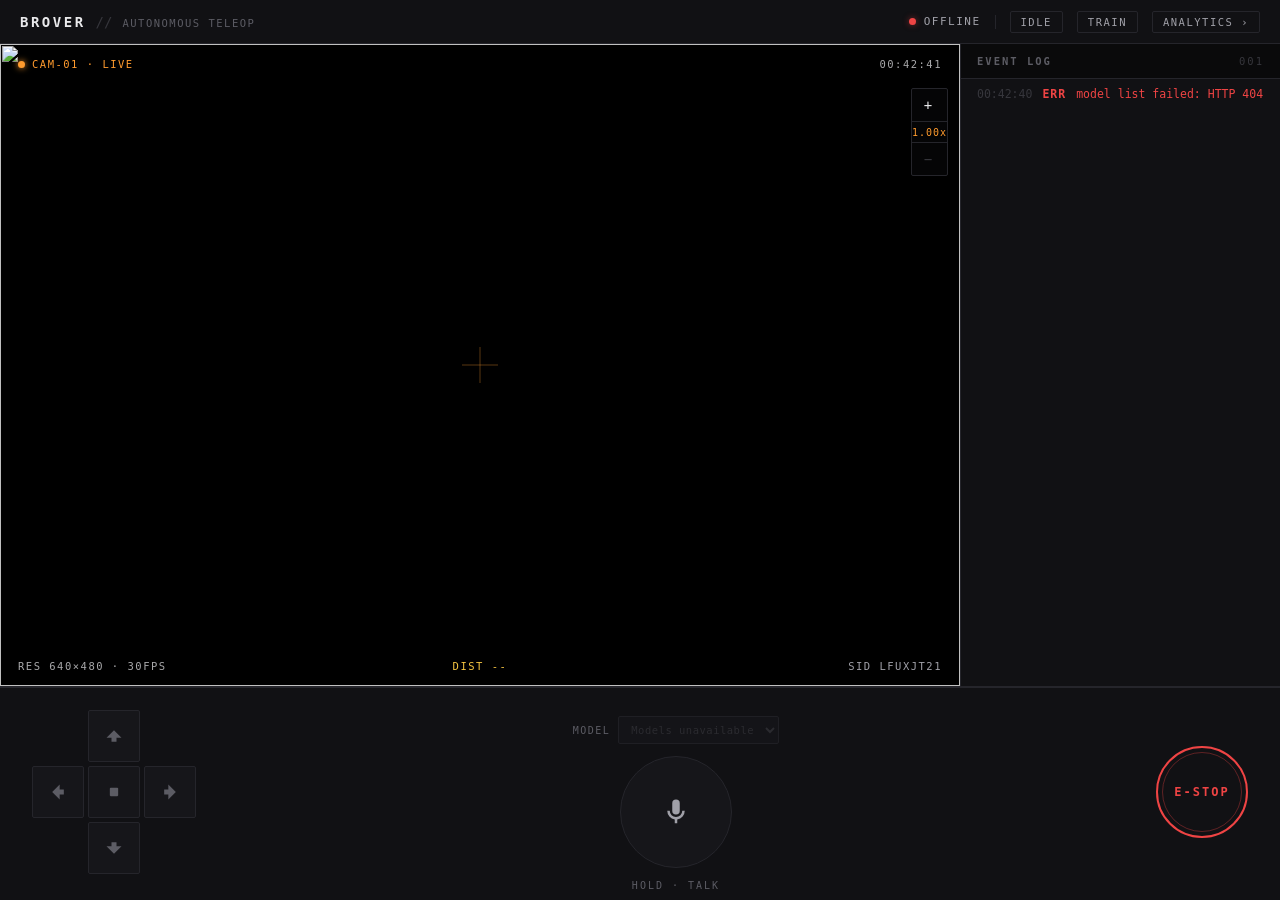
==== commit 8eb5c9ea: "feat(frontend): expandable place rows with thumbnail gallery + delete Each place in the Memory list " ====
--- a/frontend/index.html
+++ b/frontend/index.html
@@ -158,6 +158,12 @@
       </div>
     </aside>
 
+    <div class="lightbox" id="lightbox" hidden role="dialog" aria-label="Image preview">
+      <button class="lightbox__close" id="lightboxClose" aria-label="Close preview">&times;</button>
+      <img class="lightbox__img" id="lightboxImg" alt="">
+      <div class="lightbox__caption" id="lightboxCaption"></div>
+    </div>
+
   </div>
   <script src="app.js"></script>
 </body>
--- a/frontend/style.css
+++ b/frontend/style.css
@@ -980,6 +980,178 @@
 .entry--trn .entry__text { color: var(--text-0); }
 
 /* =============================================================
+   PLACE ROW (expandable, with gallery body)
+   ============================================================= */
+.place-row {
+  display: flex;
+  flex-direction: column;
+  padding: 0;
+}
+.place-row .train__list-name { color: var(--text-0); }
+.place-row .train__list-meta {
+  color: var(--text-3);
+  letter-spacing: 0.5px;
+  margin-left: auto;
+}
+.place-row__head {
+  display: flex;
+  align-items: center;
+  gap: 8px;
+  width: 100%;
+  padding: 6px 12px;
+  background: transparent;
+  border: 0;
+  cursor: pointer;
+  font-family: var(--mono);
+  font-size: 11px;
+  color: var(--text-1);
+  text-align: left;
+}
+.place-row__head:hover { background: var(--bg-3); }
+.place-row__caret {
+  width: 12px;
+  color: var(--text-3);
+  font-size: 9px;
+}
+.place-row[data-expanded="true"] .place-row__caret { color: var(--accent); }
+.place-row__body {
+  padding: 0 12px;
+}
+.place-row[data-expanded="true"] .place-row__body {
+  padding-bottom: 10px;
+}
+
+/* =============================================================
+   GALLERY (thumbnail grid inside a place row)
+   ============================================================= */
+.gallery {
+  display: grid;
+  grid-template-columns: repeat(auto-fill, minmax(96px, 1fr));
+  gap: 6px;
+  padding: 4px 0;
+}
+.gallery__tile {
+  position: relative;
+  aspect-ratio: 4 / 3;
+  background: #000;
+  border: 1px solid var(--border);
+  border-radius: 2px;
+  overflow: hidden;
+}
+.gallery__img {
+  width: 100%;
+  height: 100%;
+  object-fit: cover;
+  cursor: zoom-in;
+  display: block;
+}
+.gallery__delete {
+  position: absolute;
+  top: 4px;
+  right: 4px;
+  width: 22px;
+  height: 22px;
+  display: flex;
+  align-items: center;
+  justify-content: center;
+  background: rgba(10, 10, 11, 0.75);
+  border: 1px solid var(--border);
+  border-radius: 2px;
+  color: var(--text-1);
+  font-size: 18px;
+  line-height: 1;
+  cursor: pointer;
+  opacity: 0;
+  transition: opacity 0.1s, color 0.1s, border-color 0.1s, background 0.1s;
+}
+.gallery__tile:hover .gallery__delete { opacity: 1; }
+.gallery__delete:hover {
+  color: var(--danger);
+  border-color: var(--danger-line);
+  background: rgba(10, 10, 11, 0.92);
+}
+.gallery__meta {
+  position: absolute;
+  left: 0;
+  right: 0;
+  bottom: 0;
+  padding: 2px 4px;
+  background: linear-gradient(transparent, rgba(0, 0, 0, 0.85));
+  font-family: var(--mono);
+  font-size: 9px;
+  letter-spacing: 0.5px;
+  color: var(--text-1);
+  pointer-events: none;
+  text-align: right;
+}
+.gallery__loading,
+.gallery__empty {
+  padding: 8px 4px;
+  font-family: var(--mono);
+  font-size: 10.5px;
+  color: var(--text-3);
+  font-style: italic;
+}
+
+/* =============================================================
+   LIGHTBOX (full-size preview)
+   ============================================================= */
+.lightbox {
+  position: fixed;
+  inset: 0;
+  z-index: 200;
+  display: flex;
+  align-items: center;
+  justify-content: center;
+  background: rgba(0, 0, 0, 0.88);
+  padding: 32px;
+}
+.lightbox[hidden] { display: none; }
+.lightbox__img {
+  max-width: 100%;
+  max-height: calc(100% - 40px);
+  object-fit: contain;
+  border: 1px solid var(--border-bright);
+  background: #000;
+}
+.lightbox__caption {
+  position: absolute;
+  bottom: 12px;
+  left: 50%;
+  transform: translateX(-50%);
+  font-family: var(--mono);
+  font-size: 11px;
+  letter-spacing: 1.5px;
+  color: var(--text-1);
+  background: rgba(10, 10, 11, 0.7);
+  padding: 4px 12px;
+  border: 1px solid var(--border);
+  border-radius: 2px;
+}
+.lightbox__close {
+  position: absolute;
+  top: 14px;
+  right: 18px;
+  width: 36px;
+  height: 36px;
+  display: flex;
+  align-items: center;
+  justify-content: center;
+  font-size: 24px;
+  line-height: 1;
+  color: var(--text-1);
+  background: rgba(10, 10, 11, 0.7);
+  border: 1px solid var(--border);
+  border-radius: 2px;
+  cursor: pointer;
+  transition: color 0.1s, border-color 0.1s, background 0.1s;
+}
+.lightbox__close:hover {
+  color: var(--danger);
+  border-color: var(--danger-line);
+}
+
+/* =============================================================
    ANALYTICS PAGE
    ============================================================= */
 .analytics {
